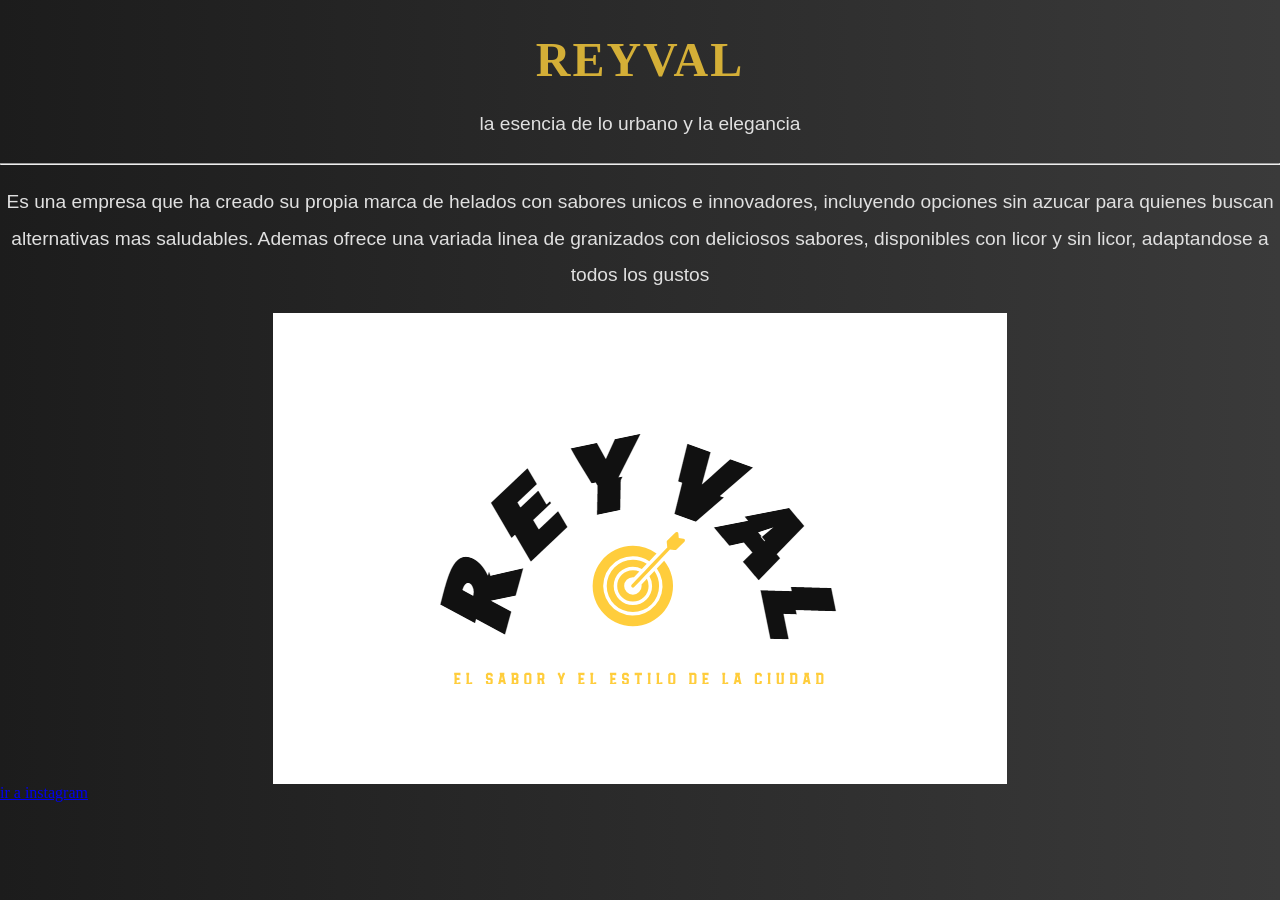
==== index.html @ 600f16b6 "initial commit" ====
<!DOCTYPE html>
<html lang="en">
<head>
    <meta charset="UTF-8">
    <meta name="viewport" content="width=device-width, initial-scale=1.0">
    <title>Document</title>
    <link rel="stylesheet" href="estilos.css">
</head>
<body>
 <h1>REYVAL</h1>
 <p>la esencia de lo urbano y la elegancia</p>
 <hr>
 <p>Es una empresa que ha creado su propia marca de helados con sabores unicos e innovadores, incluyendo opciones sin azucar para quienes buscan alternativas mas saludables. Ademas ofrece una variada linea de granizados con deliciosos sabores, disponibles con licor y sin licor, adaptandose a todos los gustos</p>
<img src="logo.png" /> <!--esto es un comentario -->
<a href="https://www.instagram.com/reyval_fresh/">ir a instagram</a>



</body>
</html>
---- estilos.css ----
/* Estilo general del cuerpo de la página */
    body {
      background: linear-gradient(to right, #1c1c1c, #3a3a3a);
      font-family: 'Playfair Display', serif;
      color: #f5f5f5;
      margin: 0;
      padding: 0;
    }

    /* Contenedor central */
    .container {
      max-width: 900px;         
      margin: 40px auto;           
      padding: 30px;
      background-color: rgba(0, 0, 0, 0.85);
      box-shadow: 0 6px 15px rgba(0, 0, 0, 0.6);
      border-radius: 15px;      
      text-align: center;       
      border: 1px solid #c9a227;
    }

    /* Imagen del producto */
    .producto {
      width: 100%;
      max-width: 850px;
      border-radius: 12px;
      margin-bottom: 25px;
      box-shadow: 0 4px 12px rgba(0,0,0,0.7);
    }

    /* Encabezados */
    h1 {
      color: #d4af37;
      font-size: 3em;
      margin-bottom: 15px;
      font-weight: bold;
      letter-spacing: 2px;
      text-transform: uppercase;
      text-align: center;     
    }

    h2 {
      color: #f5f5f5;
      font-size: 2em;
      margin-top: 30px;
      margin-bottom: 10px;
      border-bottom: 2px solid #d4af37;
      display: inline-block;
      padding-bottom: 5px;
    }

    /* Párrafos */
    p {
      font-size: 1.2em;
      line-height: 1.9;
      margin-bottom: 20px;
      color: #e0e0e0;
      font-family: 'Segoe UI', Tahoma, Geneva, Verdana, sans-serif;
      text-align: center;     
    }

    /* Frase motivadora */
    .frase {
      font-size: 1.4em;
      font-style: italic;
      color: #d4af37;
      margin-top: 30px;
    }

    img{
        display: block;     /* convierte la imagen en bloque */
  margin-left: auto;  /* margen automático izquierda */
  margin-right: auto; /* margen automático derecha */
  
    }
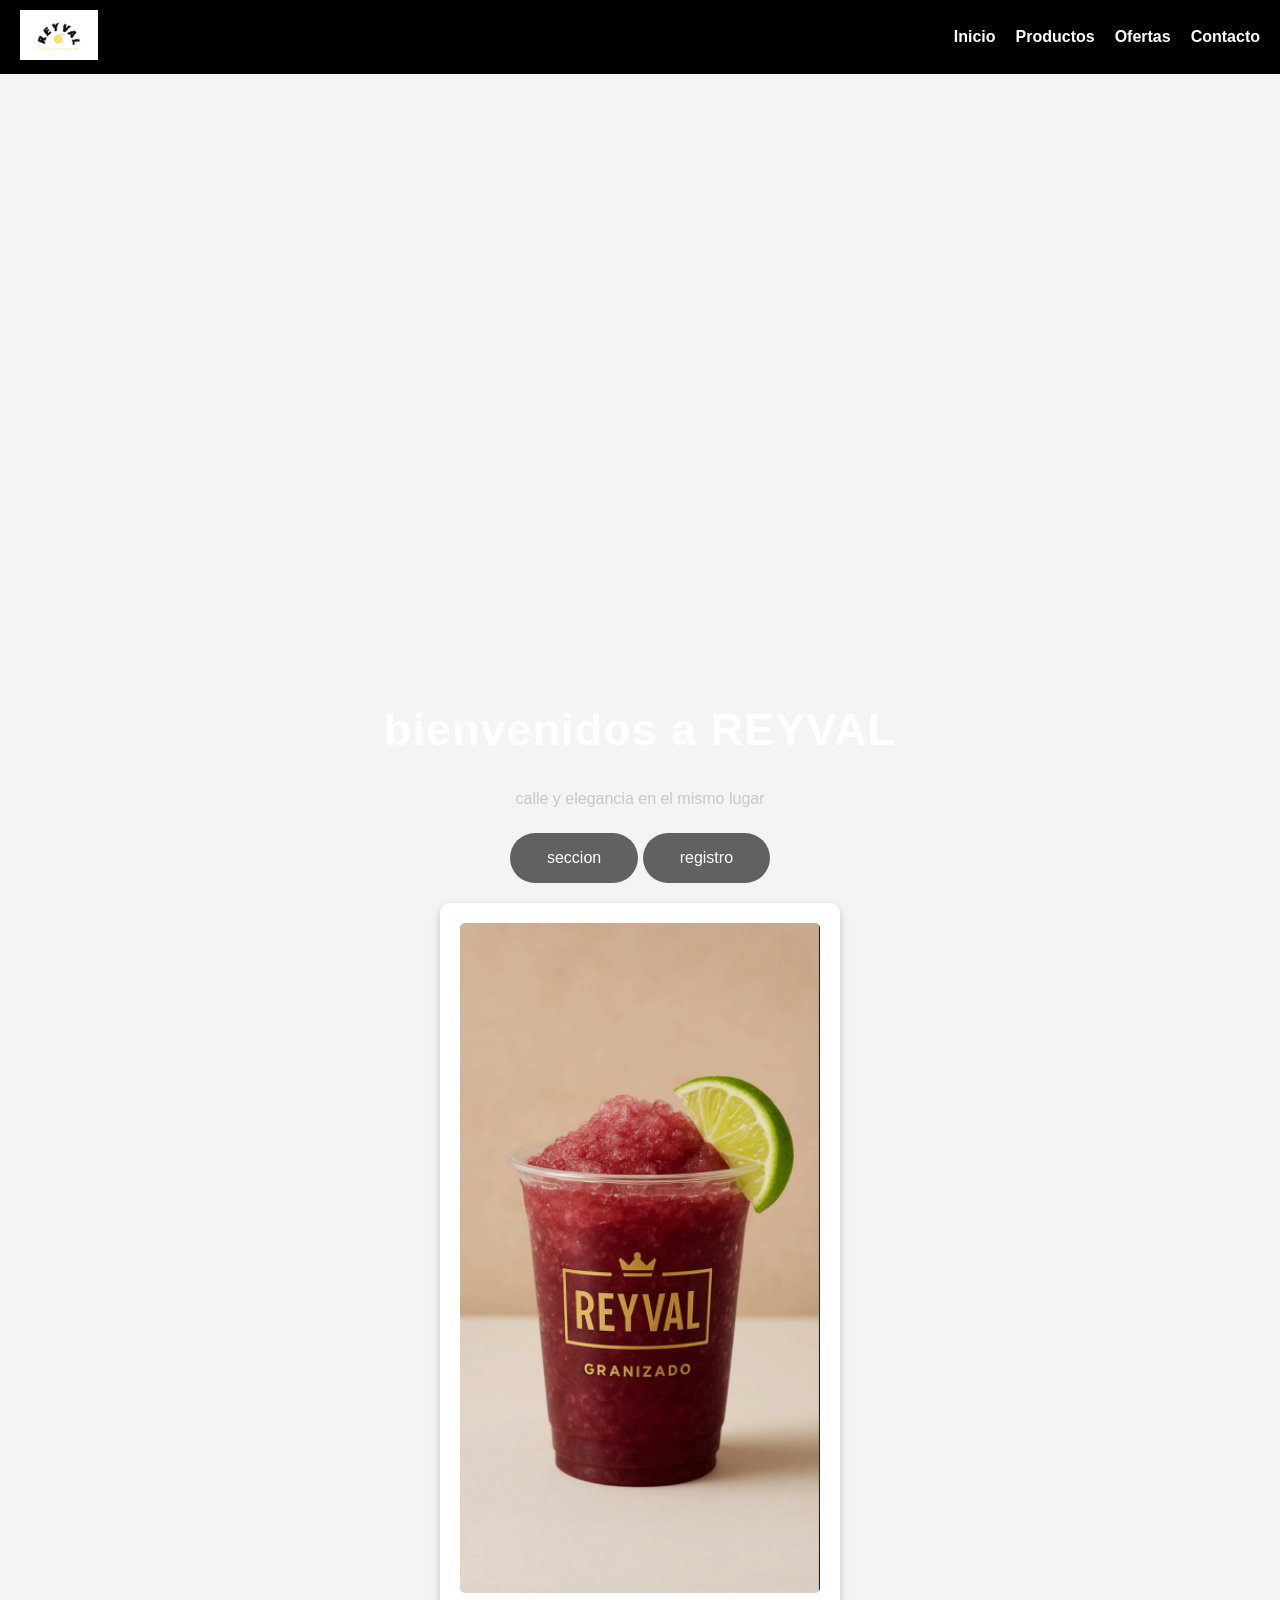
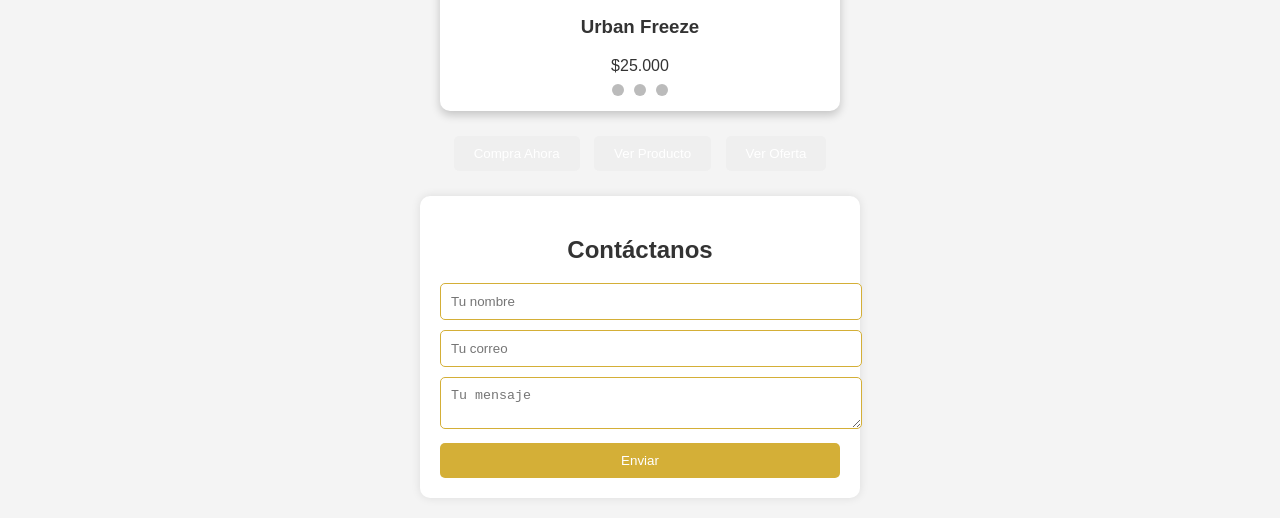
==== commit ed3f2867: "Update and rename index2 landing page.html to index.html" ====
--- a/index.html
+++ b/index.html
@@ -1,20 +1,111 @@
+<!-- index.html -->
 <!DOCTYPE html>
-<html lang="en">
+<html lang="es">
 <head>
+    <!-- Etiqueta meta para que se vea bien en móviles -->
     <meta charset="UTF-8">
     <meta name="viewport" content="width=device-width, initial-scale=1.0">
-    <title>Document</title>
-    <link rel="stylesheet" href="estilos.css">
+
+    <!-- Título que se muestra en la pestaña del navegador -->
+    <title>Ejemplo Tienda Online</title>
+    <!-- Vinculamos el archivo CSS externo -->
+    <link rel="stylesheet" href="style.css">
 </head>
 <body>
- <h1>REYVAL</h1>
- <p>la esencia de lo urbano y la elegancia</p>
- <hr>
- <p>Es una empresa que ha creado su propia marca de helados con sabores unicos e innovadores, incluyendo opciones sin azucar para quienes buscan alternativas mas saludables. Ademas ofrece una variada linea de granizados con deliciosos sabores, disponibles con licor y sin licor, adaptandose a todos los gustos</p>
-<img src="logo.png" /> <!--esto es un comentario -->
-<a href="https://www.instagram.com/reyval_fresh/">ir a instagram</a>
+
+    <!-- 1. ENCABEZADO CON LOGO, MENÚ Y BANNER -->
+    <header>
+        <!-- Logotipo -->
+        <div class="logo">
+            <img src="logo.png" alt="Logo de la tienda" >
+        </div>
+
+        <!-- Menú de navegación -->
+        <nav>
+            <ul>
+                <li><a href="#">Inicio</a></li>
+                <li><a href="#">Productos</a></li>
+                <li><a href="#">Ofertas</a></li>
+                <li><a href="#">Contacto</a></li>
+            </ul>
+        </nav>
+    </header>
+
+   <!-- banner principal-->
+    <div class="banner"
+    <div class="capa"></div>
+    <div class="info">
+        <h1>bienvenidos a REYVAL</h1>
+        <p>calle y elegancia en el mismo lugar</p>
+
+            <a href="">seccion</a>
+            <a href="">registro</a>
+    </div>
+</div>
+
+    <!-- 2. SLIDER DE PRODUCTOS -->
+    <div class="slider">
+  <!-- Radios para controlar el slider -->
+  <input type="radio" name="slide" id="slide1" checked>
+  <input type="radio" name="slide" id="slide2">
+  <input type="radio" name="slide" id="slide3">
+
+  <!-- Slides -->
+  <div class="slides">
+    <div class="item">
+      <img src="granizado producto 1.png" alt="producto 1">
+      <h3>Urban Freeze</h3>
+      <p>$25.000</p>
+    </div>
+    <div class="item">
+      <img src="helado.png" alt="Producto 2">
+      <h3>Velvet Cream</h3>
+      <p>$15.000</p>
+    </div>
+    <div class="item">
+      <img src="paleta gourmet.png" alt="Producto 3">
+      <h3>Street Pop</h3>
+      <p>$12.000</p>
+    </div>
+  </div>
+    
+    <!-- Controles de navegación -->
+    <div class="navigation">
+        <label for="slide1" class="bar"></label>
+        <label for="slide2" class="bar"></label>
+        <label for="slide3" class="bar"></label>
+    </div>
+    </div>
+
+
+    <!-- 3. BOTONES DE LLAMADO A LA ACCIÓN -->
+    <section class="acciones">
+        <button>Compra Ahora</button>
+        <button>Ver Producto</button>
+        <button>Ver Oferta</button>
+    </section>
+
+    <!-- 4. FORMULARIO DE CONTACTO -->
+    <section class="contacto">
+        <h2>Contáctanos</h2>
+        <form>
+            <!-- Campo para el nombre -->
+            <input type="text" placeholder="Tu nombre" required>
+            <!-- Campo para el correo -->
+            <input type="email" placeholder="Tu correo" required>
+            <!-- Campo para el mensaje -->
+            <textarea placeholder="Tu mensaje"></textarea>
+            <!-- Botón de envío -->
+            <button type="submit">Enviar</button>
+        </form>
+    </section>
+
+</body>
+</html>
+
+     
+
+ 
 
 
 
-</body>
-</html>
--- a/style.css
+++ b/style.css
@@ -0,0 +1,220 @@
+/* style.css */
+
+/* Fuente general, márgenes y colores base */
+body {
+    font-family: Arial, sans-serif; /* Tipografía */
+    margin: 0; /* Quitamos márgenes por defecto */
+    background-color: #f4f4f4; /* Fondo gris claro */
+    color: #333; /* Texto gris oscuro */
+}
+
+/* Encabezado */
+header {
+    display: flex; /* Coloca logo y menú en línea */
+    justify-content: space-between; /* Espaciado entre logo y menú */
+    align-items: center; /* Centrado vertical */
+    background-color: black; /* Fondo azul */
+    padding: 10px 20px; /* Espaciado interno */
+    color: white; /* Texto blanco */
+}
+
+/* Logo */
+.logo img {
+    height: 50px; /* Ajusta el tamaño del logo */
+}
+
+/* Menú */
+nav ul {
+    list-style: none; /* Quita viñetas */
+    display: flex; /* Pone los elementos en línea */
+    margin: 0;
+    padding: 0;
+}
+nav ul li {
+    margin-left: 20px; /* Espacio entre enlaces */
+}
+nav ul li a {
+    color: white; /* Texto blanco */
+    text-decoration: none; /* Sin subrayado */
+    font-weight: bold;
+}
+
+.banner {
+	width: 100%;
+	height: 600px;
+	animation: banner 10s infinite linear alternate;
+	background-size: 100% 100%;
+	position: relative;
+	display: flex;
+	justify-content: center;
+	align-items: center;
+}
+@keyframes banner {
+	0%,
+	20% {
+		background-image: url("Banner\ web\ de\ moda\ ropa\ organica\ verde.png");
+	}
+	25%,
+	45% {
+		background-image: url("https://tse3.mm.bing.net/th/id/OIP.mNMqJMF4XRUPWv1uHHF9SwHaEK?pid=Api&P=0&h=180");
+	}
+	50%,
+	70% {
+		background-image: url("https://tse3.mm.bing.net/th/id/OIP.aJV93Nt9hgg-0KZQQO5WKQHaEK?pid=Api&P=0&h=180");
+	}
+	75%,
+	100% {
+		background-image: url("https://tse1.mm.bing.net/th/id/OIP.0ZHJivkXldzUnLiboVKo2AHaEP?pid=Api&P=0&h=180");
+	}
+}
+.capa {
+	width: 100%;
+	height: 100%;
+	position: absolute;
+	top: 0;
+	left: 0;
+	background: rgb(0, 0, 0, 0.6);
+}
+.info {
+	z-index: 1;
+	width: 100%;
+	text-align: center;
+}
+.info h1 {
+	color: #fff;
+	font-size: 45px;
+	margin-bottom: 20px;
+	letter-spacing: 1px;
+}
+.info p {
+	color: #c7c7c7;
+	line-height: 2.9;
+	margin-bottom: 10px;
+
+}
+
+.info a {
+	color: #fff;
+	text-decoration: none;
+	background: rgb(0, 0, 0, 0.6);
+	padding: 16px 37px;
+	display: inline-block;
+	border-radius: 70px;
+
+}
+
+.slider {
+  width: 400px;
+  overflow: hidden;
+  position: relative;
+  border-radius: 10px;
+  box-shadow: 0 4px 10px rgba(0,0,0,0.2);
+  background: white;
+  margin: 20px auto; 
+}
+
+.slides {
+  display: flex;
+  width: 300%;
+  transition: transform 0.5s ease;
+}
+
+.item {
+  width: 100%;
+  text-align: center;
+  padding: 20px;
+}
+
+.item img {
+  width: 100%;
+  border-radius: 5px;
+}
+
+input[type="radio"] {
+  display: none;
+}
+
+/* Movimiento del slider */
+#slide1:checked ~ .slides {
+  transform: translateX(0);
+}
+#slide2:checked ~ .slides {
+  transform: translateX(-33.3333%);
+}
+#slide3:checked ~ .slides {
+  transform: translateX(-66.6666%);
+}
+
+/* Botones de navegación */
+.navigation {
+  position: absolute;
+  bottom: 15px;
+  left: 50%;
+  transform: translateX(-50%);
+  display: flex;
+  gap: 10px;
+}
+
+.bar {
+  width: 12px;
+  height: 12px;
+  border-radius: 50%;
+  background: #bbb;
+  cursor: pointer;
+  transition: background 0.3s;
+}
+
+.bar:hover {
+  background: #333;
+}
+
+/* Botones de acción */
+.acciones {
+    text-align: center; /* Centra botones */
+    margin: 20px 0;
+}
+.acciones button {
+    background-color: D4AF37; /* Naranja */
+    color: white;
+    border: none;
+    padding: 10px 20px;
+    margin: 5px;
+    border-radius: 5px;
+    cursor: pointer; /* Mano al pasar el mouse */
+}
+.acciones button:hover {
+    background-color: #D4AF37; /* Más oscuro al pasar el mouse */
+}
+
+/* Formulario de contacto */
+.contacto {
+    background: white;
+    padding: 20px;
+    max-width: 400px; /* Ancho limitado */
+    margin: 20px auto; /* Centrado */
+    border-radius: 10px;
+    box-shadow: 0px 0px 10px rgba(0,0,0,0.1);
+}
+.contacto h2 {
+    text-align: center;
+}
+.contacto input,
+.contacto textarea {
+    width: 100%; /* Ocupa todo el ancho */
+    padding: 10px;
+    margin-bottom: 10px;
+    border: 1px solid #D4AF37;
+    border-radius: 5px;
+}
+.contacto button {
+    background-color: #D4AF37;
+    color: white;
+    border: none;
+    padding: 10px;
+    width: 100%;
+    border-radius: 5px;
+    cursor: pointer;
+}
+.contacto button:hover {
+    background-color: #D4AF37;
+}
